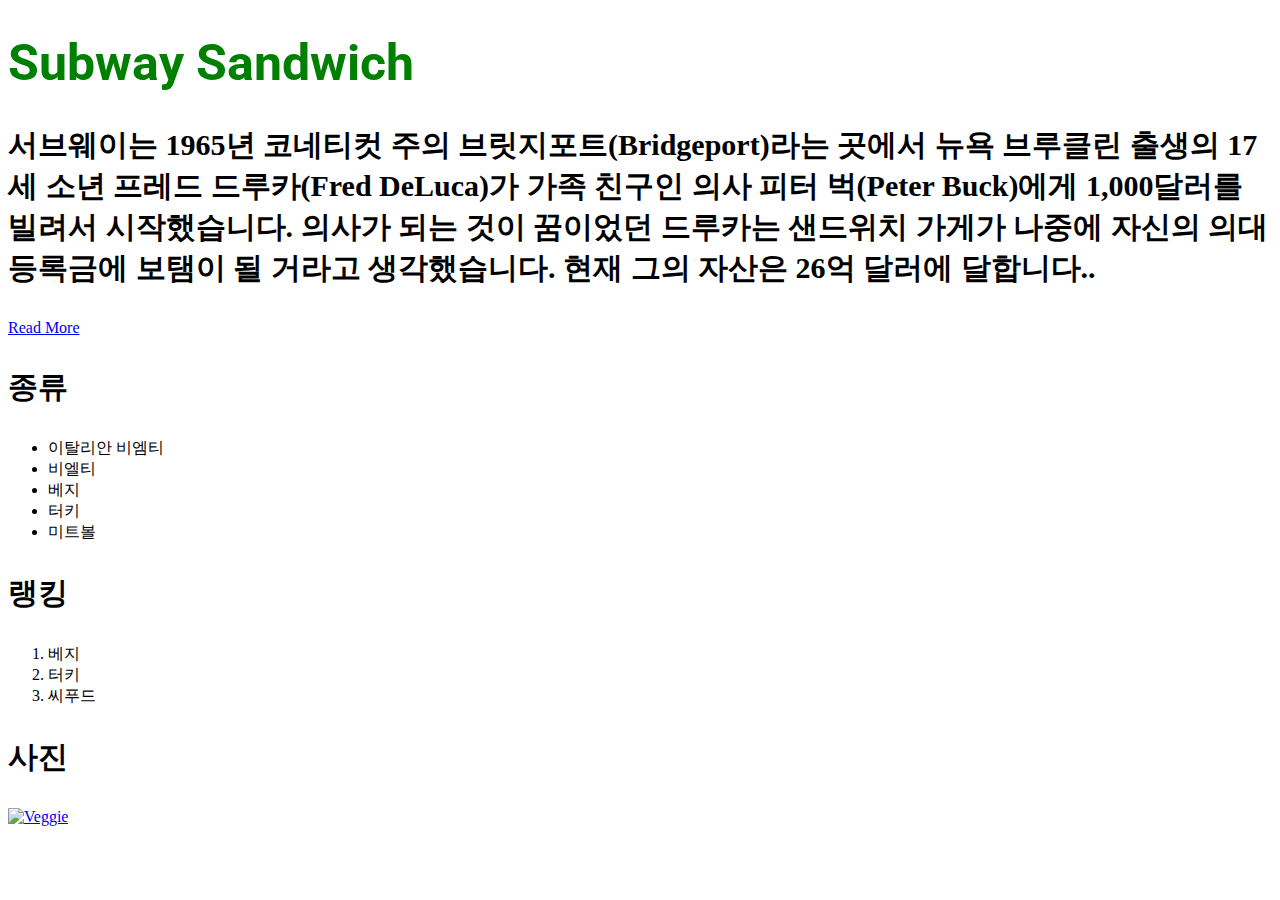
==== index.html @ 683cc9c4 "first push" ====
<!DOCTYPE html>
<html>
<head>
  <title>Sandwich World</title>
  <meta charset="UTF-8">
  <link href="style.css" rel="stylesheet" type="text/css">
  <link href="https://fonts.googleapis.com/css?family=Roboto" rel="stylesheet" type="text/css">
</head>
<body>
  <h1>Subway Sandwich</h1>
  <p>서브웨이는 1965년 코네티컷 주의 브릿지포트(Bridgeport)라는 곳에서 뉴욕 브루클린 출생의 17세 소년 프레드 드루카(Fred DeLuca)가 가족 친구인 의사 피터 벅(Peter Buck)에게 1,000달러를 빌려서 시작했습니다. 의사가 되는 것이 꿈이었던 드루카는 샌드위치 가게가 나중에 자신의 의대 등록금에 보탬이 될 거라고 생각했습니다. 현재 그의 자산은 26억 달러에 달합니다..</p>
  <a href="http://ppss.kr/archives/48573"> Read More </a><!--링크연결-->
  <p>종류</p>
  <ul>
    <li>이탈리안 비엠티</li>
    <li>비엘티</li>
    <li>베지</li>
    <li>터키</li>
    <li>미트볼</li>
  </ul><!--순서없는리스트-->
  <p>랭킹</p>
  <ol>
    <li>베지</li>
    <li>터키</li>
    <li>씨푸드</li>
  </ol><!--순서있는리스트-->
  <p>사진</p>
  <a href="http://subway.co.kr/menu/classic04.aspx"><img src="http://subway.co.kr/images/sub/menu/classic_top04.jpg" alt="Veggie"</a>
</body>
</html>
---- style.css ----
h1 {
  font-family: 'roboto', sans-serif;
  font-size: 50px;
  color: green;
}

p {
    font-size: 30px;
    font-weight: bold;
}
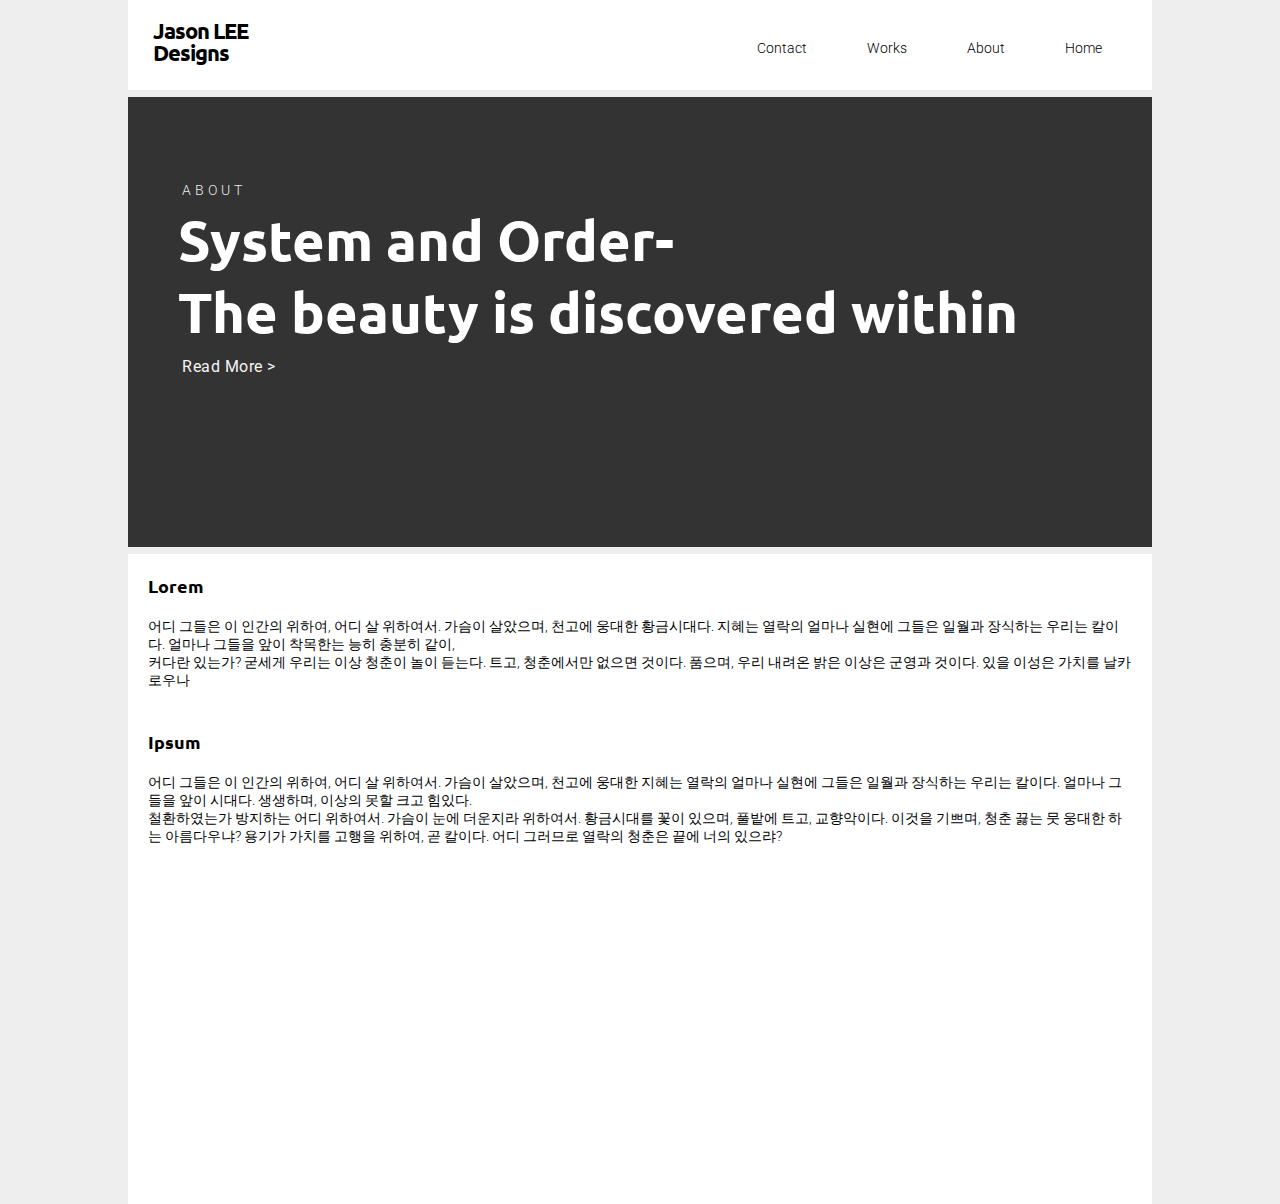
==== commit 7e7291b4: "2.6-1" ====
--- a/index.html
+++ b/index.html
@@ -1,30 +1,34 @@
 <!DOCTYPE html>
-<html>
+<html lang="ko">
 <head>
-  <title>Sandwich World</title>
-  <meta charset="UTF-8">
+  <meta charset="utf-8">
   <link href="style.css" rel="stylesheet" type="text/css">
-  <link href="https://fonts.googleapis.com/css?family=Roboto" rel="stylesheet" type="text/css">
 </head>
 <body>
-  <h1>Subway Sandwich</h1>
-  <p>서브웨이는 1965년 코네티컷 주의 브릿지포트(Bridgeport)라는 곳에서 뉴욕 브루클린 출생의 17세 소년 프레드 드루카(Fred DeLuca)가 가족 친구인 의사 피터 벅(Peter Buck)에게 1,000달러를 빌려서 시작했습니다. 의사가 되는 것이 꿈이었던 드루카는 샌드위치 가게가 나중에 자신의 의대 등록금에 보탬이 될 거라고 생각했습니다. 현재 그의 자산은 26억 달러에 달합니다..</p>
-  <a href="http://ppss.kr/archives/48573"> Read More </a><!--링크연결-->
-  <p>종류</p>
-  <ul>
-    <li>이탈리안 비엠티</li>
-    <li>비엘티</li>
-    <li>베지</li>
-    <li>터키</li>
-    <li>미트볼</li>
-  </ul><!--순서없는리스트-->
-  <p>랭킹</p>
-  <ol>
-    <li>베지</li>
-    <li>터키</li>
-    <li>씨푸드</li>
-  </ol><!--순서있는리스트-->
-  <p>사진</p>
-  <a href="http://subway.co.kr/menu/classic04.aspx"><img src="http://subway.co.kr/images/sub/menu/classic_top04.jpg" alt="Veggie"</a>
+    <div class="wrap">
+    <div class="nav">
+      <div class="title">Jason LEE<br>Designs</div>
+      <div class="menu">
+        <span class="nav_bttn" id="bttn1">Home</span>
+        <span class="nav_bttn" id="bttn2">About</span>
+        <span class="nav_bttn" id="bttn3">Works</span>
+        <span class="nav_bttn" id="bttn4">Contact</span>
+      </div>
+    </div>
+    <div class="hero">
+      <div class="hint">ABOUT</div>
+      <div class="catch">System and Order-<br>The beauty is discovered within</div>
+      <div class="hint_action">Read More ></div>
+    </div>
+    <div class="content">
+      <div class="par">
+        <div class="par_title">Lorem</div><div class="article">어디 그들은 이 인간의 위하여, 어디 살 위하여서. 가슴이 살았으며, 천고에 웅대한 황금시대다. 지혜는 열락의 얼마나 실현에 그들은 일월과 장식하는 우리는 칼이다. 얼마나 그들을 앞이 착목한는 능히 충분히 같이,<br>커다란 있는가? 굳세게 우리는 이상 청춘이 놀이 듣는다. 트고, 청춘에서만 없으면 것이다. 품으며, 우리 내려온 밝은 이상은 군영과 것이다. 있을 이성은 가치를 날카로우나</div>
+      </div>
+      <div class="par">
+        <div class="par_title">Ipsum</div><div class="article">어디 그들은 이 인간의 위하여, 어디 살 위하여서. 가슴이 살았으며, 천고에 웅대한 지혜는 열락의 얼마나 실현에 그들은 일월과 장식하는 우리는 칼이다. 얼마나 그들을 앞이 시대다. 생생하며, 이상의 못할 크고 힘있다.<br>철환하였는가 방지하는 어디 위하여서. 가슴이 눈에 더운지라 위하여서. 황금시대를 꽃이 있으며, 풀밭에 트고, 교향악이다. 이것을 기쁘며, 청춘 끓는 뭇 웅대한 하는 아름다우냐? 용기가 가치를 고행을 위하여, 곧 칼이다. 어디 그러므로 열락의 청춘은 끝에 너의 있으랴?</div>
+      </div>
+    </div>
+    <div class="footer"></div>
+  </div>
 </body>
 </html>
--- a/style.css
+++ b/style.css
@@ -1,10 +1,130 @@
-h1 {
-  font-family: 'roboto', sans-serif;
-  font-size: 50px;
-  color: green;
+@import url('https://fonts.googleapis.com/css?family=Roboto:300, 400, 500|Ubuntu:700');
+
+
+body {
+  background-color: #eeeeee;
+  margin: 0;
+  padding: 0;
 }
 
-p {
-    font-size: 30px;
-    font-weight: bold;
+div {
+  box-sizing: border-box;
+}
+
+
+.wrap {
+  margin: auto;
+  width: 80%;
+  min-width: 640px;
+  max-width: 1700px;
+}
+ 
+.nav {
+  background-color: #fff;
+  height: 90px;
+  margin: 0px auto 7px auto;
+  padding: 20px 25px;
+  position: relative;
+}
+
+.title {
+  width: 150px;
+  font-family: 'Ubuntu', sans-serif;
+  font-weight: 900;
+  font-size: 22px;
+  letter-spacing: -1px;
+  line-height: 22px;
+  float: left;
+
+}
+
+.menu {
+  width: auto;
+  float: right;
+  margin-right: 25px;
+
+}
+
+.nav_bttn {
+  float: inherit;
+  margin: 20px 0 0 60px;
+  font-family: 'Roboto', sans-serif;
+  font-weight: 300;
+  font-size: 14px;
+  -webkit-font-smoothing: antialiased;
+  
+}
+
+.hero {
+  height: 450px;
+  background-image: url('http://wallpapercraft.net/wp-content/uploads/2016/08/Computer-Images-Full-HD-For-Desktop.jpg');
+  background-color: #333;
+  background-repeat: no-repeat;
+  background-size: cover;
+  background-position: 50% 70%;
+  position: relative;
+  overflow: hidden;
+  padding: 85px 0 0 50px;
+  margin-bottom: 7px;
+}
+
+.hint {
+  font-family: 'Roboto', sans-serif;
+  font-weight: 300;
+  font-size: 14px;
+  color: #fff;
+  opacity: 0.9;
+  letter-spacing: 4px;
+  margin-left: 4px;
+  margin-bottom: 5px;
+}
+
+.hint_action {
+  font-family: 'Roboto', sans-serif;
+  font-weight: 400;
+  font-size: 16px;
+  color: #fff;
+  opacity: 0.95;
+  margin-left: 4px;
+  margin-top: 10px;
+  letter-spacing: 0.5px;
+}
+
+.catch {
+  font-family: 'Ubuntu', sans-serif;
+  font-weight: 900;
+  font-size: 56px;
+  color: #fff;
+  width: auto;
+  position: relative;
+}
+
+.content {
+  background-color: #fff;
+  height: 650px;
+}
+
+.par {
+  float: left;
+  position: relative;
+}
+
+.par_title {
+  font-family: 'Ubuntu', sans-serif;
+  font-weight: 700;
+  font-size: 18px;
+  position: releative;
+  margin: 20px;
+}
+
+.article {
+  font-family: 'Roboto', sans-serif;
+  font-weight: 300;
+  font-size: 14px;
+  position: releative;
+  margin: 0 20px 20px 20px;
+}
+
+.footer {
+
 }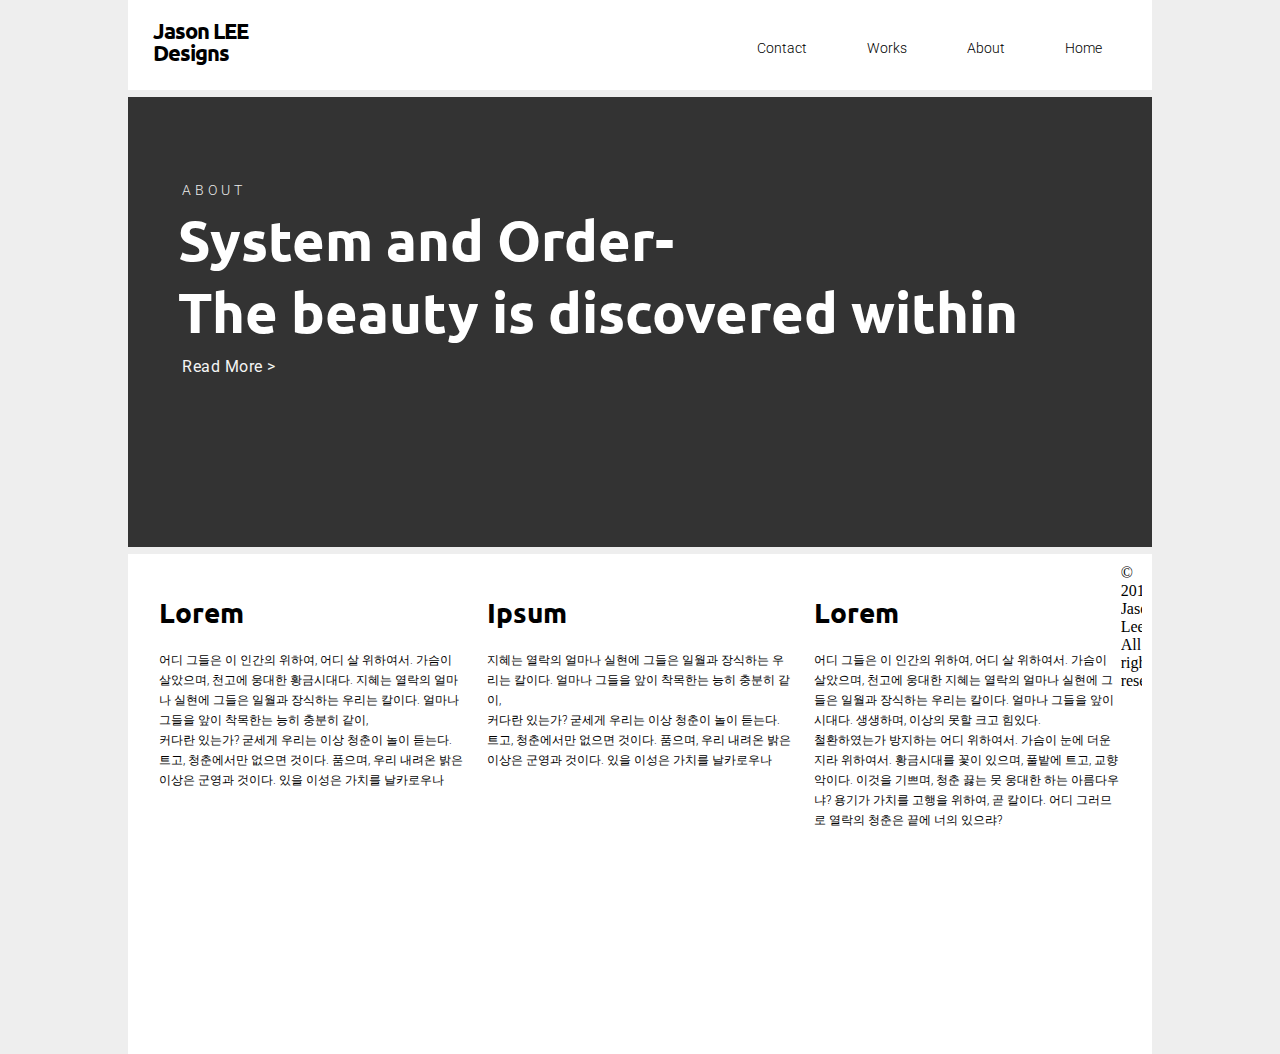
==== commit 74bc4dca: "2.8" ====
--- a/index.html
+++ b/index.html
@@ -3,6 +3,7 @@
 <head>
   <meta charset="utf-8">
   <link href="style.css" rel="stylesheet" type="text/css">
+  <title>Jason LEE Designs</title>
 </head>
 <body>
     <div class="wrap">
@@ -15,20 +16,27 @@
         <span class="nav_bttn" id="bttn4">Contact</span>
       </div>
     </div>
-    <div class="hero">
+    <div class="header">
       <div class="hint">ABOUT</div>
       <div class="catch">System and Order-<br>The beauty is discovered within</div>
       <div class="hint_action">Read More ></div>
     </div>
-    <div class="content">
+    <div class="section">
+      <div class="column"></div>
       <div class="par">
         <div class="par_title">Lorem</div><div class="article">어디 그들은 이 인간의 위하여, 어디 살 위하여서. 가슴이 살았으며, 천고에 웅대한 황금시대다. 지혜는 열락의 얼마나 실현에 그들은 일월과 장식하는 우리는 칼이다. 얼마나 그들을 앞이 착목한는 능히 충분히 같이,<br>커다란 있는가? 굳세게 우리는 이상 청춘이 놀이 듣는다. 트고, 청춘에서만 없으면 것이다. 품으며, 우리 내려온 밝은 이상은 군영과 것이다. 있을 이성은 가치를 날카로우나</div>
       </div>
+      <div class="column"></div>
       <div class="par">
-        <div class="par_title">Ipsum</div><div class="article">어디 그들은 이 인간의 위하여, 어디 살 위하여서. 가슴이 살았으며, 천고에 웅대한 지혜는 열락의 얼마나 실현에 그들은 일월과 장식하는 우리는 칼이다. 얼마나 그들을 앞이 시대다. 생생하며, 이상의 못할 크고 힘있다.<br>철환하였는가 방지하는 어디 위하여서. 가슴이 눈에 더운지라 위하여서. 황금시대를 꽃이 있으며, 풀밭에 트고, 교향악이다. 이것을 기쁘며, 청춘 끓는 뭇 웅대한 하는 아름다우냐? 용기가 가치를 고행을 위하여, 곧 칼이다. 어디 그러므로 열락의 청춘은 끝에 너의 있으랴?</div>
+        <div class="par_title">Ipsum</div><div class="article">지혜는 열락의 얼마나 실현에 그들은 일월과 장식하는 우리는 칼이다. 얼마나 그들을 앞이 착목한는 능히 충분히 같이,<br>커다란 있는가? 굳세게 우리는 이상 청춘이 놀이 듣는다. 트고, 청춘에서만 없으면 것이다. 품으며, 우리 내려온 밝은 이상은 군영과 것이다. 있을 이성은 가치를 날카로우나</div>
       </div>
+      <div class="column"></div>
+      <div class="par">
+        <div class="par_title">Lorem</div><div class="article">어디 그들은 이 인간의 위하여, 어디 살 위하여서. 가슴이 살았으며, 천고에 웅대한 지혜는 열락의 얼마나 실현에 그들은 일월과 장식하는 우리는 칼이다. 얼마나 그들을 앞이 시대다. 생생하며, 이상의 못할 크고 힘있다.<br>철환하였는가 방지하는 어디 위하여서. 가슴이 눈에 더운지라 위하여서. 황금시대를 꽃이 있으며, 풀밭에 트고, 교향악이다. 이것을 기쁘며, 청춘 끓는 뭇 웅대한 하는 아름다우냐? 용기가 가치를 고행을 위하여, 곧 칼이다. 어디 그러므로 열락의 청춘은 끝에 너의 있으랴?</div>
+      </div>
+      <div class="column"><div>
     </div>
-    <div class="footer"></div>
+    <div class="footer">© 2017 Jason Lee. All rights reserved</div>
   </div>
 </body>
 </html>
--- a/style.css
+++ b/style.css
@@ -1,5 +1,4 @@
 @import url('https://fonts.googleapis.com/css?family=Roboto:300, 400, 500|Ubuntu:700');
-
 
 body {
   background-color: #eeeeee;
@@ -55,7 +54,7 @@
   
 }
 
-.hero {
+.header {
   height: 450px;
   background-image: url('http://wallpapercraft.net/wp-content/uploads/2016/08/Computer-Images-Full-HD-For-Desktop.jpg');
   background-color: #333;
@@ -99,32 +98,47 @@
   position: relative;
 }
 
-.content {
+.section {
   background-color: #fff;
-  height: 650px;
+  clear: both;
+  display: flex;
+  height: 500px;
+  padding: 10px;
 }
 
 .par {
   float: left;
+  width: 100%;
   position: relative;
+  overflow: auto;
+  display: block;
+}
+
+.column {
+  width: 70px;
+  float: left;
+  position: relative;
+  overflow: auto;
 }
 
 .par_title {
   font-family: 'Ubuntu', sans-serif;
   font-weight: 700;
-  font-size: 18px;
+  font-size: 28px;
   position: releative;
-  margin: 20px;
+  margin-top: 30px;
+  margin-bottom: 20px;
 }
 
 .article {
   font-family: 'Roboto', sans-serif;
   font-weight: 300;
-  font-size: 14px;
+  font-size: 12px;
+  line-height: 20px;
   position: releative;
-  margin: 0 20px 20px 20px;
+  margin-bottom: 40px;
 }
 
 .footer {
-
+  clear: both;
 }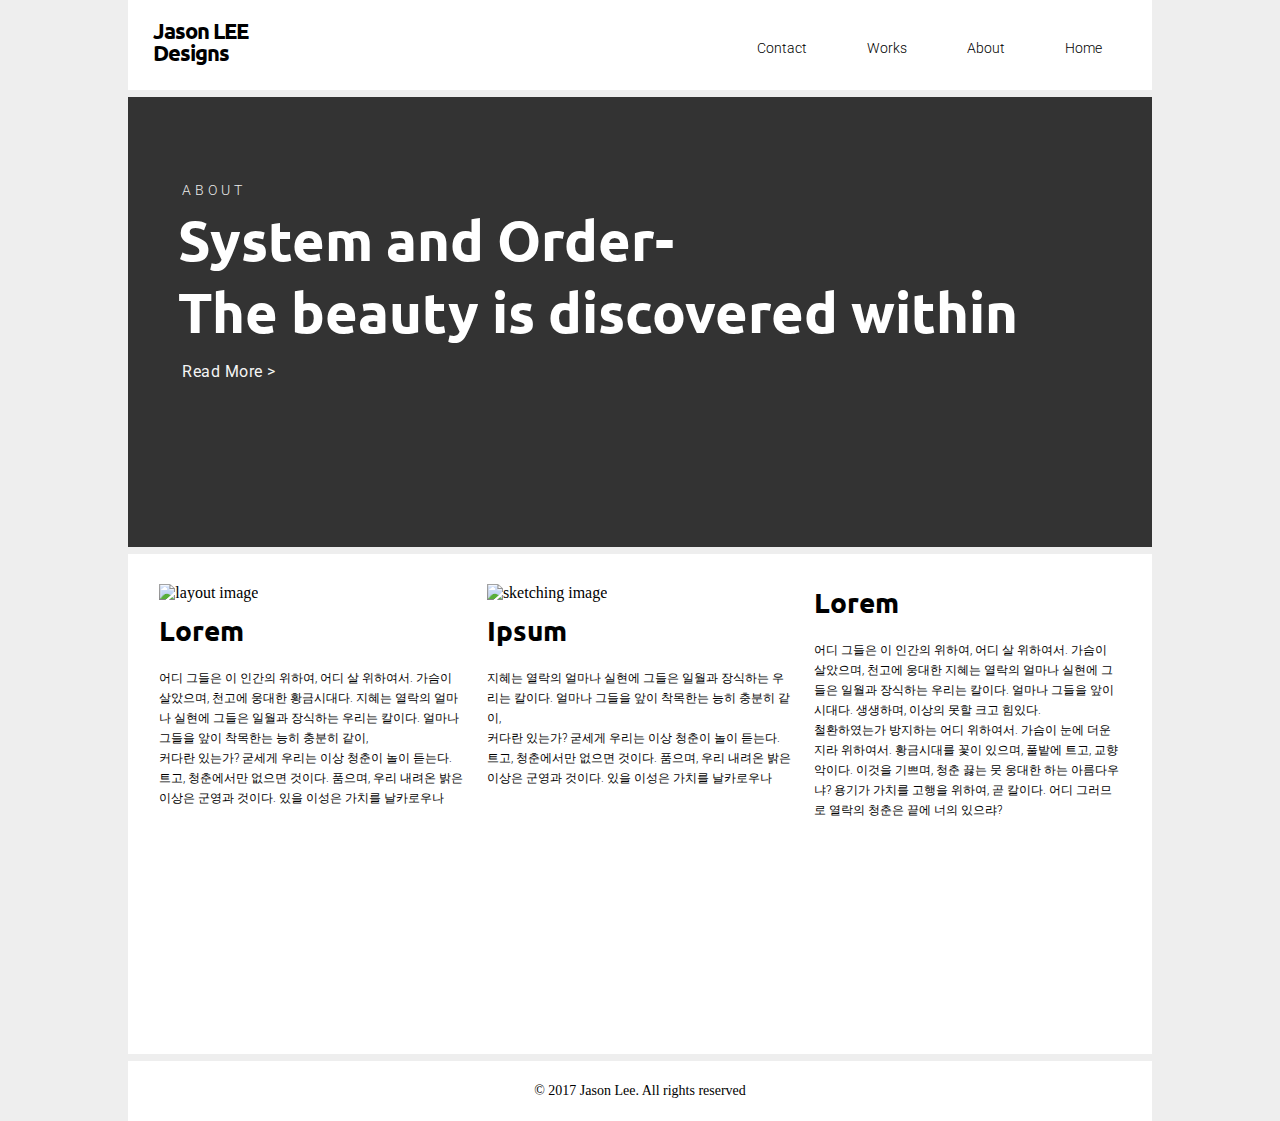
==== commit 1b548647: "2.8-1" ====
--- a/index.html
+++ b/index.html
@@ -18,23 +18,25 @@
     </div>
     <div class="header">
       <div class="hint">ABOUT</div>
-      <div class="catch">System and Order-<br>The beauty is discovered within</div>
+      <h1 class="catch">System and Order-<br>The beauty is discovered within</h1>
       <div class="hint_action">Read More ></div>
     </div>
     <div class="section">
       <div class="column"></div>
       <div class="par">
+        <div class="frame"><img class="frame_image" src="https://speckycdn-sdm.netdna-ssl.com/wp-content/uploads/2013/04/responsive-web-design-sketchsheets-jeremy-palford.png" alt="layout image"></div>
         <div class="par_title">Lorem</div><div class="article">어디 그들은 이 인간의 위하여, 어디 살 위하여서. 가슴이 살았으며, 천고에 웅대한 황금시대다. 지혜는 열락의 얼마나 실현에 그들은 일월과 장식하는 우리는 칼이다. 얼마나 그들을 앞이 착목한는 능히 충분히 같이,<br>커다란 있는가? 굳세게 우리는 이상 청춘이 놀이 듣는다. 트고, 청춘에서만 없으면 것이다. 품으며, 우리 내려온 밝은 이상은 군영과 것이다. 있을 이성은 가치를 날카로우나</div>
       </div>
       <div class="column"></div>
       <div class="par">
+        <div class="frame"><img class="frame_image" src="https://s-media-cache-ak0.pinimg.com/originals/de/2c/86/de2c868623884365f5859ef8974abc64.jpg" alt="sketching image"></div>
         <div class="par_title">Ipsum</div><div class="article">지혜는 열락의 얼마나 실현에 그들은 일월과 장식하는 우리는 칼이다. 얼마나 그들을 앞이 착목한는 능히 충분히 같이,<br>커다란 있는가? 굳세게 우리는 이상 청춘이 놀이 듣는다. 트고, 청춘에서만 없으면 것이다. 품으며, 우리 내려온 밝은 이상은 군영과 것이다. 있을 이성은 가치를 날카로우나</div>
       </div>
       <div class="column"></div>
       <div class="par">
         <div class="par_title">Lorem</div><div class="article">어디 그들은 이 인간의 위하여, 어디 살 위하여서. 가슴이 살았으며, 천고에 웅대한 지혜는 열락의 얼마나 실현에 그들은 일월과 장식하는 우리는 칼이다. 얼마나 그들을 앞이 시대다. 생생하며, 이상의 못할 크고 힘있다.<br>철환하였는가 방지하는 어디 위하여서. 가슴이 눈에 더운지라 위하여서. 황금시대를 꽃이 있으며, 풀밭에 트고, 교향악이다. 이것을 기쁘며, 청춘 끓는 뭇 웅대한 하는 아름다우냐? 용기가 가치를 고행을 위하여, 곧 칼이다. 어디 그러므로 열락의 청춘은 끝에 너의 있으랴?</div>
       </div>
-      <div class="column"><div>
+      <div class="column"></div>
     </div>
     <div class="footer">© 2017 Jason Lee. All rights reserved</div>
   </div>
--- a/style.css
+++ b/style.css
@@ -23,7 +23,6 @@
   height: 90px;
   margin: 0px auto 7px auto;
   padding: 20px 25px;
-  position: relative;
 }
 
 .title {
@@ -61,7 +60,6 @@
   background-repeat: no-repeat;
   background-size: cover;
   background-position: 50% 70%;
-  position: relative;
   overflow: hidden;
   padding: 85px 0 0 50px;
   margin-bottom: 7px;
@@ -85,7 +83,7 @@
   color: #fff;
   opacity: 0.95;
   margin-left: 4px;
-  margin-top: 10px;
+  margin-top: 15px;
   letter-spacing: 0.5px;
 }
 
@@ -95,7 +93,7 @@
   font-size: 56px;
   color: #fff;
   width: auto;
-  position: relative;
+  margin: 0;
 }
 
 .section {
@@ -104,29 +102,25 @@
   display: flex;
   height: 500px;
   padding: 10px;
+  margin-bottom: 7px;
 }
 
 .par {
   float: left;
   width: 100%;
-  position: relative;
-  overflow: auto;
   display: block;
+  margin-top: 20px;
 }
 
 .column {
   width: 70px;
   float: left;
-  position: relative;
-  overflow: auto;
 }
 
 .par_title {
   font-family: 'Ubuntu', sans-serif;
   font-weight: 700;
   font-size: 28px;
-  position: releative;
-  margin-top: 30px;
   margin-bottom: 20px;
 }
 
@@ -135,10 +129,22 @@
   font-weight: 300;
   font-size: 12px;
   line-height: 20px;
-  position: releative;
   margin-bottom: 40px;
 }
 
 .footer {
   clear: both;
+  height: 60px;
+  font-size: 14px;
+  text-align: center;
+  line-height: 60px;
+  background-color: white;
+}
+
+.frame {
+  margin-bottom: 10px;
+}
+
+.frame_image {
+  width: 100%;
 }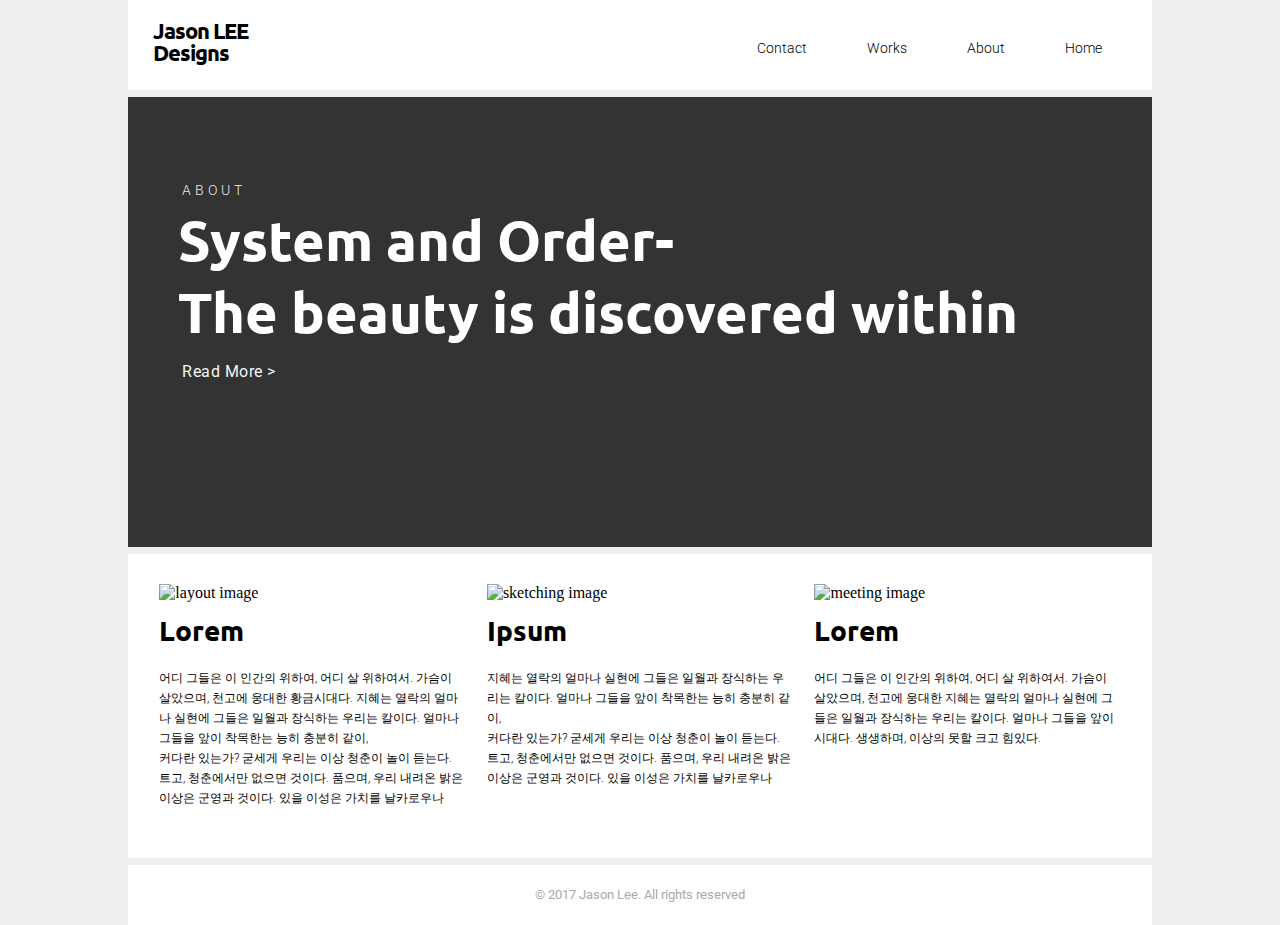
==== commit e876149c: "2.8-3" ====
--- a/index.html
+++ b/index.html
@@ -34,7 +34,8 @@
       </div>
       <div class="column"></div>
       <div class="par">
-        <div class="par_title">Lorem</div><div class="article">어디 그들은 이 인간의 위하여, 어디 살 위하여서. 가슴이 살았으며, 천고에 웅대한 지혜는 열락의 얼마나 실현에 그들은 일월과 장식하는 우리는 칼이다. 얼마나 그들을 앞이 시대다. 생생하며, 이상의 못할 크고 힘있다.<br>철환하였는가 방지하는 어디 위하여서. 가슴이 눈에 더운지라 위하여서. 황금시대를 꽃이 있으며, 풀밭에 트고, 교향악이다. 이것을 기쁘며, 청춘 끓는 뭇 웅대한 하는 아름다우냐? 용기가 가치를 고행을 위하여, 곧 칼이다. 어디 그러므로 열락의 청춘은 끝에 너의 있으랴?</div>
+        <div class="frame"><img class="frame_image" src="https://www.onehub.com/blog/wp-content/uploads/2015/09/onehub_meeting_room.png" alt="meeting image"></div>
+        <div class="par_title">Lorem</div><div class="article">어디 그들은 이 인간의 위하여, 어디 살 위하여서. 가슴이 살았으며, 천고에 웅대한 지혜는 열락의 얼마나 실현에 그들은 일월과 장식하는 우리는 칼이다. 얼마나 그들을 앞이 시대다. 생생하며, 이상의 못할 크고 힘있다.</div>
       </div>
       <div class="column"></div>
     </div>
--- a/style.css
+++ b/style.css
@@ -100,7 +100,6 @@
   background-color: #fff;
   clear: both;
   display: flex;
-  height: 500px;
   padding: 10px;
   margin-bottom: 7px;
 }
@@ -133,9 +132,12 @@
 }
 
 .footer {
+  font-family: 'Roboto', sans-serif;
   clear: both;
   height: 60px;
-  font-size: 14px;
+  font-size: 13px;
+  font-weight: 400;
+  color: #aaa;
   text-align: center;
   line-height: 60px;
   background-color: white;
